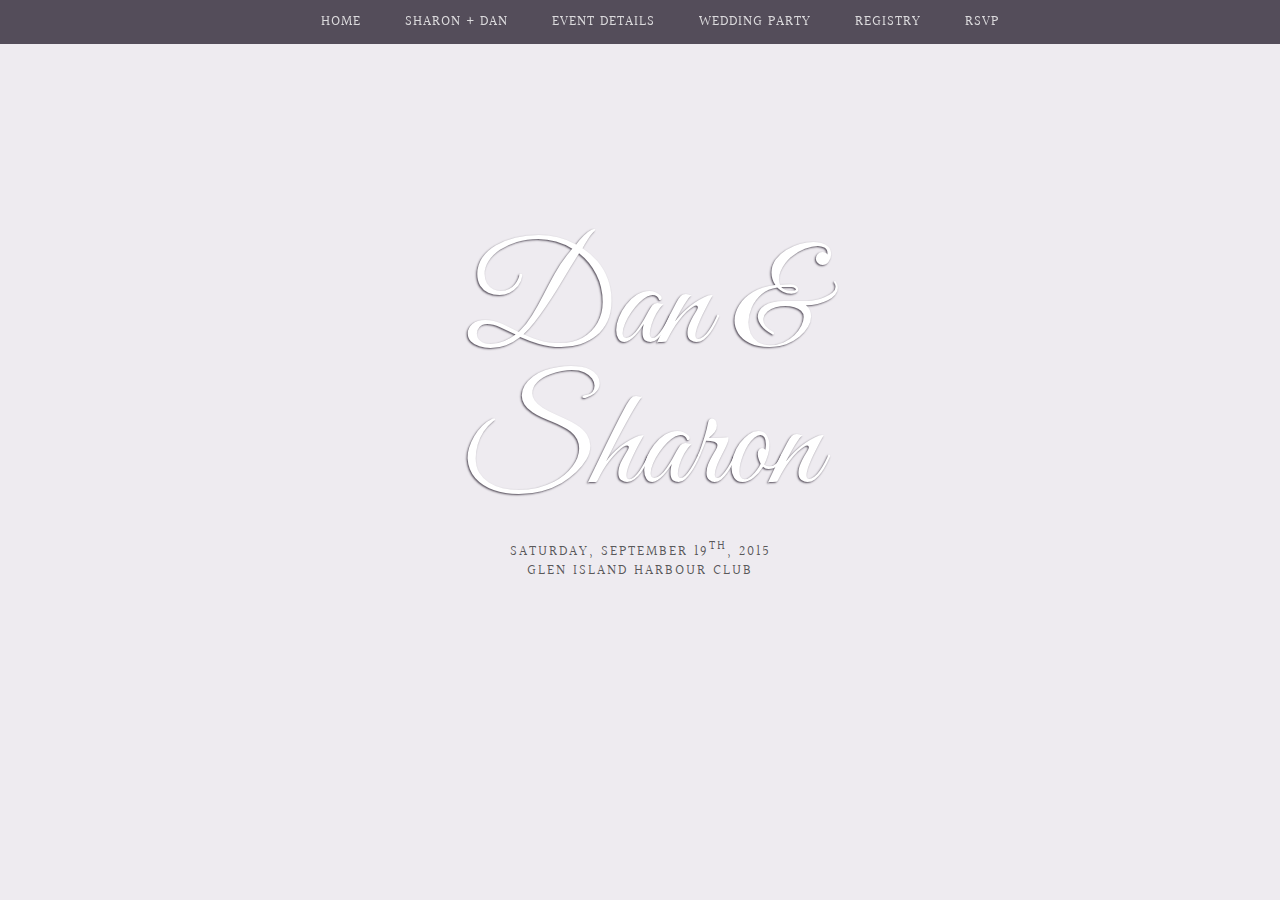
==== party.html @ 9aa35ddc "Merging info and venue" ====
<!DOCTYPE html>
<html>
<head>
  <title>Dan and Sharon</title>
  <link href='http://fonts.googleapis.com/css?family=Great+Vibes' rel='stylesheet' type='text/css'>
  <link href='http://fonts.googleapis.com/css?family=Rosarivo' rel='stylesheet' type='text/css'>
  <link href='http://fonts.googleapis.com/css?family=Halant:300,400' rel='stylesheet' type='text/css'>
  <link href="style.css" rel="stylesheet" type="text/css" />
</head>
<body> 
  <nav>
    <ul>
      <li><a href="index.html">Home</a></li>
      <li><a href="us.html">Sharon + Dan</a></li>
      <li><a href="wedding.html">Event Details</a></li>
      <li><a href="party.html">Wedding Party</a></li>
      <li><a href="registry.html">Registry</a></li>
      <li><a href="rsvp.html">RSVP</a></li>
    </ul>
  </nav>
  <div id="party" class="full-bg">
    <div class="content">
      <h1>Dan & Sharon</h1>
      <h3>Saturday, September 19<sup>th</sup>, 2015</h3>
      <h3>Glen Island Harbour Club</h3>
    </div>
  </div>
</body>
</html>
---- style.css ----
body {
  background-color: #eeebf0;
  margin: 0;
  color: rgb(255, 255, 255);
}
a {
  color: inherit;
}

/************************ NAV ************************/
nav {
  position: fixed;
  top: 0;
  left: 0;
  right: 0;
  height: 44px;
  background-color: rgba(18, 10, 26, 0.7);
  z-index: 1;
  text-align: center;
}
ul {
  margin: 0;
}
li {
  display: inline-block;
  list-style-type: none;
}
li a {
  display: block;
  color: rgba(255, 255, 255, 0.8);
  text-decoration: none;
  text-transform: uppercase;
  font: 14px/16px 'Halant', serif;
  letter-spacing: 1px;
  padding: 14px 20px;
  margin: 0;
}
li a:hover {
  background-color: rgba(18, 10, 26, 0.9);
}


/************************ HEADERS ************************/
h1 {
  font: 140px/140px 'Great Vibes', script;
  text-align: center;
  padding: 30px 0 0;
  margin: 150px 0 20px;
  text-shadow: -1px 1px 2px rgba(18, 10, 26, 0.7);
}
h2 {
  color: rgba(255, 255, 255, 0.8);
  font: 60px/60px 'Great Vibes', script;
  margin-bottom: 10px;
  margin-left: -25px;
}
h3 {
  color: rgba(0, 0, 0, 0.65);
  text-transform: uppercase;
  font: 14px/14px 'Halant', serif;
  letter-spacing: 2px;
  text-align: center;
  margin: 5px;
}


/************************ CONTENT ************************/
.main {
  position: relative;
}
.content {
  position: relative;
  width: 680px;
  margin: 0 auto;
  padding-top: 60px;
  text-align: center;
}
.white-card {
  background-color: rgba(255, 255, 255, 0.8);
  overflow: auto;
}
.left {
  text-align: left;
  margin-top: 20px;
  margin-bottom: 100px;
  float: left;
  width: 45%;
}
.right {
  text-align: left;
  margin-top: 20px;
  float: right;
  width: 45%;
}
p {
  color: rgba(255, 255, 255, 0.85);
  text-transform: uppercase;
  font: 14px/16px 'Halant', serif;
  letter-spacing: 1px;
  margin-top: 10px;
}
p:first-child {
  margin-top: 0;
}
.schedule {
  color: rgba(255, 255, 255, 0.85);
  text-transform: uppercase;
  font: 14px/18px 'Halant', serif;
  display: table;
}
.schedule-time {
  display: table-cell;
  width: 100px;
}
.schedule-desc {
  display: table-cell;
}

/************************ BGS ************************/
.full-bg {
  background-position: bottom;
  background-size: cover;
  background-repeat: no-repeat;
  position: absolute;
  top: 0;
  left: 0;
  bottom: 0;
  right: 0;
}
.full-bg:before {
  content: '';
  position: absolute;
  top: 0;
  right: 0;
  left: 0;
  bottom: 0;
}
#intro {
  background-image: url('images/P00560_1186.jpg');
}
#intro:before {
  background-color: rgba(0, 0, 0, 0.1);
}
#venue {
  background-image: url('images/gihc-edited.jpg');
}
#venue:before {
  background-color: rgba(0, 0, 0, 0.2);
}
img {
  opacity: 0.8;
  box-shadow: -1px 2px 8px rgba(0, 0, 0, 0.6);
  width: 80%;
  margin: 0 auto;
}



/************************ BTNS ************************/
.rsvp {
  background: transparent;
  border: 1px solid rgba(255, 255, 255, 0.8);
  text-transform: uppercase;
  margin-top: 30px;
  font: 20px/20px 'Halant', serif;
  font-weight: 300;
  letter-spacing: 3px;
  color: rgb(255, 255, 255);
  padding: 15px 20px;
  cursor: pointer;
}


/************************ RESPONSIVE ************************/
@media all and (max-width: 800px) {
  #intro {
    background-position: right;
  }
  .main-sidebar {
    left: 50%;
    margin-left: -250px;
  }
}
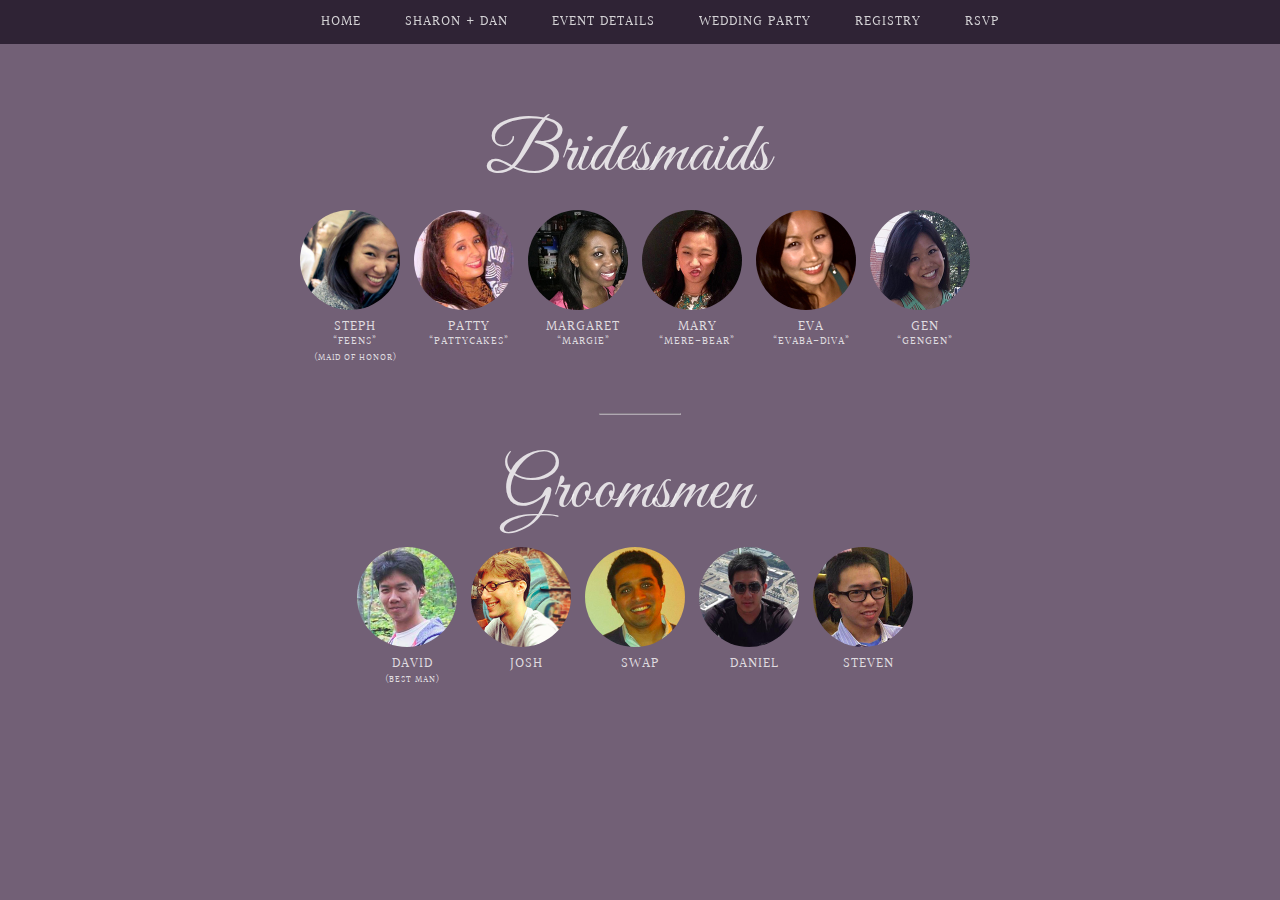
==== commit 47a5550e: "Wedding party" ====
--- a/party.html
+++ b/party.html
@@ -20,9 +20,107 @@
   </nav>
   <div id="party" class="full-bg">
     <div class="content">
-      <h1>Dan & Sharon</h1>
-      <h3>Saturday, September 19<sup>th</sup>, 2015</h3>
-      <h3>Glen Island Harbour Club</h3>
+      <h2 class="party-header">Bridesmaids</h2>
+      <div class="partier-wrapper">
+        <div class="partier">
+          <img src="images/party/steph.jpg">
+        </div>
+        <div class="partier-name">
+          Steph<br>
+          <span class="nickname">&ldquo;Feens&rdquo;</span><br>
+          <small>(Maid of Honor)</small>
+        </div>
+      </div>
+      <div class="partier-wrapper">
+        <div class="partier">
+          <img src="images/party/patty.jpg">
+        </div>
+        <div class="partier-name">
+          Patty<br>
+          <span class="nickname">&ldquo;Pattycakes&rdquo;</span>
+        </div>
+      </div>
+      <div class="partier-wrapper">
+        <div class="partier">
+          <img src="images/party/margaret.JPG">
+        </div>
+        <div class="partier-name">
+          Margaret<br>
+          <span class="nickname">&ldquo;Margie&rdquo;</span>
+        </div>
+      </div>
+      <div class="partier-wrapper">
+        <div class="partier">
+          <img src="images/party/mary.JPG">
+        </div>
+        <div class="partier-name">
+          Mary<br>
+          <span class="nickname">&ldquo;Mere-bear&rdquo;</span>
+        </div>
+      </div>
+      <div class="partier-wrapper">
+        <div class="partier">
+          <img src="images/party/eva.JPG">
+        </div>
+        <div class="partier-name">
+          Eva<br>
+          <span class="nickname">&ldquo;Evaba-diva&rdquo;</span>
+        </div>
+      </div>
+      <div class="partier-wrapper">
+        <div class="partier">
+          <img src="images/party/gen.JPG">
+        </div>
+        <div class="partier-name">
+          Gen<br>
+         <span class="nickname"> &ldquo;GenGen&rdquo;</span>
+        </div>
+      </div>
+
+      <hr>
+      
+      <h2 class="party-header">Groomsmen</h2>
+      <div class="partier-wrapper">
+        <div class="partier">
+          <img src="images/party/david.png">
+        </div>
+        <div class="partier-name">
+          David<br>
+          <small>(Best Man)</small>
+        </div>
+      </div>
+      <div class="partier-wrapper">
+        <div class="partier">
+          <img src="images/party/josh.png">
+        </div>
+        <div class="partier-name">
+          Josh
+        </div>
+      </div>
+      <div class="partier-wrapper">
+        <div class="partier">
+          <img src="images/party/swap.png">
+        </div>
+        <div class="partier-name">
+          Swap
+        </div>
+      </div>
+      <div class="partier-wrapper">
+        <div class="partier">
+          <img src="images/party/daniel.png">
+        </div>
+        <div class="partier-name">
+          Daniel
+        </div>
+      </div>
+      <div class="partier-wrapper">
+        <div class="partier">
+          <img src="images/party/steven.jpg">
+        </div>
+        <div class="partier-name">
+          Steven
+        </div>
+      </div>
     </div>
   </div>
 </body>
--- a/style.css
+++ b/style.css
@@ -54,6 +54,11 @@
   margin-bottom: 10px;
   margin-left: -25px;
 }
+.party-header {
+  font-size: 70px;
+  line-height: 72px;
+  margin-bottom: 20px;
+}
 h3 {
   color: rgba(0, 0, 0, 0.65);
   text-transform: uppercase;
@@ -61,6 +66,14 @@
   letter-spacing: 2px;
   text-align: center;
   margin: 5px;
+}
+hr {
+  width: 80px;
+  opacity: 0.5;
+  margin: 40px auto;
+}
+hr + .party-header {
+  margin-top: 40px;
 }
 
 
@@ -81,16 +94,30 @@
 }
 .left {
   text-align: left;
-  margin-top: 20px;
+  margin-top: 10px;
+  margin-left: 10px;
   margin-bottom: 100px;
   float: left;
-  width: 45%;
+  width: 35%;
 }
 .right {
   text-align: left;
-  margin-top: 20px;
+  margin-top: 10px;
+  margin-right: -45px;
   float: right;
   width: 45%;
+}
+.half {
+  text-align: left;
+  width: 320px;
+  display: inline-block;
+  box-sizing: border-box;
+}
+.half:first-child {
+  padding-right: 10px;
+}
+.half-last-child {
+  padding-left: 10px;
 }
 p {
   color: rgba(255, 255, 255, 0.85);
@@ -110,10 +137,39 @@
 }
 .schedule-time {
   display: table-cell;
-  width: 100px;
+  width: 80px;
 }
 .schedule-desc {
   display: table-cell;
+}
+.partier-wrapper {
+  display: inline-block;
+  vertical-align: top;
+  width: 110px;
+}
+.partier {
+  width: 100px;
+  height: 100px;
+  overflow: hidden;
+  border-radius: 100%;
+}
+.partier img {
+  width: 100px;
+}
+.partier-name {
+  color: rgba(255, 255, 255, 0.8);
+  text-transform: uppercase;
+  font: 14px/14px 'Halant', serif;
+  letter-spacing: 1px;
+  text-align: center;
+  margin: 10px;
+}
+.partier-name small {
+  font-size: 9px;
+  line-height: 9px;
+}
+.partier-name .nickname {
+  font-size: 11px;
 }
 
 /************************ BGS ************************/
@@ -147,11 +203,8 @@
 #venue:before {
   background-color: rgba(0, 0, 0, 0.2);
 }
-img {
-  opacity: 0.8;
-  box-shadow: -1px 2px 8px rgba(0, 0, 0, 0.6);
-  width: 80%;
-  margin: 0 auto;
+#party {
+  background-color: #726076;
 }
 
 
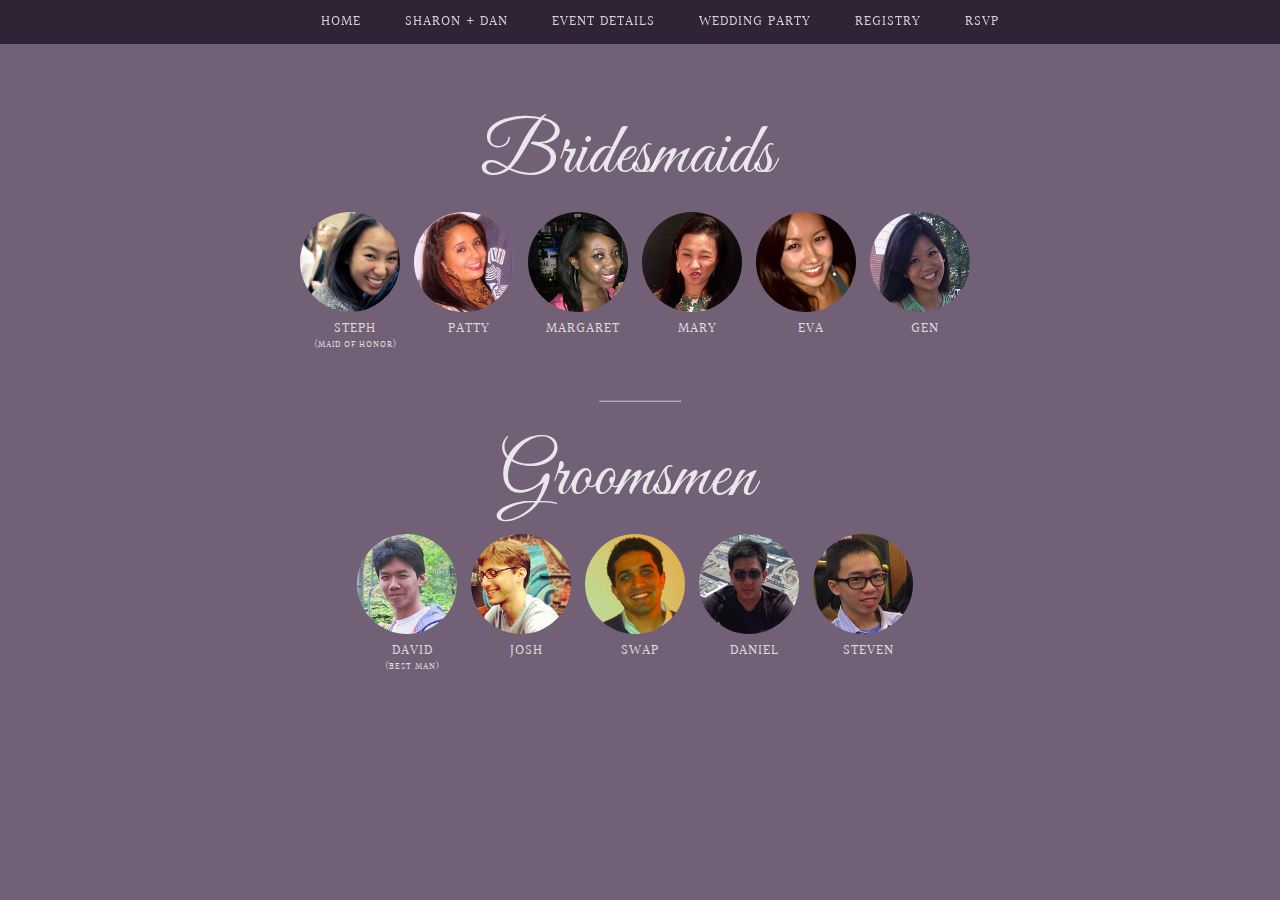
==== commit 118d3e0a: "Registry" ====
--- a/party.html
+++ b/party.html
@@ -27,7 +27,6 @@
         </div>
         <div class="partier-name">
           Steph<br>
-          <span class="nickname">&ldquo;Feens&rdquo;</span><br>
           <small>(Maid of Honor)</small>
         </div>
       </div>
@@ -36,8 +35,7 @@
           <img src="images/party/patty.jpg">
         </div>
         <div class="partier-name">
-          Patty<br>
-          <span class="nickname">&ldquo;Pattycakes&rdquo;</span>
+          Patty
         </div>
       </div>
       <div class="partier-wrapper">
@@ -45,8 +43,7 @@
           <img src="images/party/margaret.JPG">
         </div>
         <div class="partier-name">
-          Margaret<br>
-          <span class="nickname">&ldquo;Margie&rdquo;</span>
+          Margaret
         </div>
       </div>
       <div class="partier-wrapper">
@@ -54,8 +51,7 @@
           <img src="images/party/mary.JPG">
         </div>
         <div class="partier-name">
-          Mary<br>
-          <span class="nickname">&ldquo;Mere-bear&rdquo;</span>
+          Mary
         </div>
       </div>
       <div class="partier-wrapper">
@@ -63,8 +59,7 @@
           <img src="images/party/eva.JPG">
         </div>
         <div class="partier-name">
-          Eva<br>
-          <span class="nickname">&ldquo;Evaba-diva&rdquo;</span>
+          Eva
         </div>
       </div>
       <div class="partier-wrapper">
@@ -72,13 +67,12 @@
           <img src="images/party/gen.JPG">
         </div>
         <div class="partier-name">
-          Gen<br>
-         <span class="nickname"> &ldquo;GenGen&rdquo;</span>
+          Gen
         </div>
       </div>
 
       <hr>
-      
+
       <h2 class="party-header">Groomsmen</h2>
       <div class="partier-wrapper">
         <div class="partier">
--- a/style.css
+++ b/style.css
@@ -55,7 +55,8 @@
   margin-left: -25px;
 }
 .party-header {
-  font-size: 70px;
+  color: rgba(255, 255, 255, 0.85);
+  font-size: 72px;
   line-height: 72px;
   margin-bottom: 20px;
 }
@@ -170,6 +171,12 @@
 }
 .partier-name .nickname {
   font-size: 11px;
+}
+.registry-text {
+  color: rgba(255, 255, 255, 0.8);
+  margin-top: 300px;
+  font: 20px/26px 'Halant', serif;
+  text-shadow: 0 0 20px rgba(0, 0, 0, 0.8);
 }
 
 /************************ BGS ************************/
@@ -206,23 +213,32 @@
 #party {
   background-color: #726076;
 }
-
+#registry {
+  background-image: url('images/bali.jpg');
+}
+#registry:before {
+  background-color: rgba(0, 0, 0, 0.35);
+}
 
 
 /************************ BTNS ************************/
-.rsvp {
-  background: transparent;
-  border: 1px solid rgba(255, 255, 255, 0.8);
-  text-transform: uppercase;
-  margin-top: 30px;
-  font: 20px/20px 'Halant', serif;
+button {
+  display: block;
+  background: rgba(255, 255, 255, 0.8);
+  border: 0;
+  text-transform: uppercase;
+  margin: 30px auto 20px;
+  font: 18px/18px 'Halant', serif;
   font-weight: 300;
   letter-spacing: 3px;
-  color: rgb(255, 255, 255);
-  padding: 15px 20px;
+  color: rgba(0, 0, 0, 0.8);
+  padding: 15px 25px;
   cursor: pointer;
 }
-
+button:hover {
+  background-color: rgba(0, 0, 0, 0.6);
+  color: rgba(255, 255, 255, 0.6);
+}
 
 /************************ RESPONSIVE ************************/
 @media all and (max-width: 800px) {
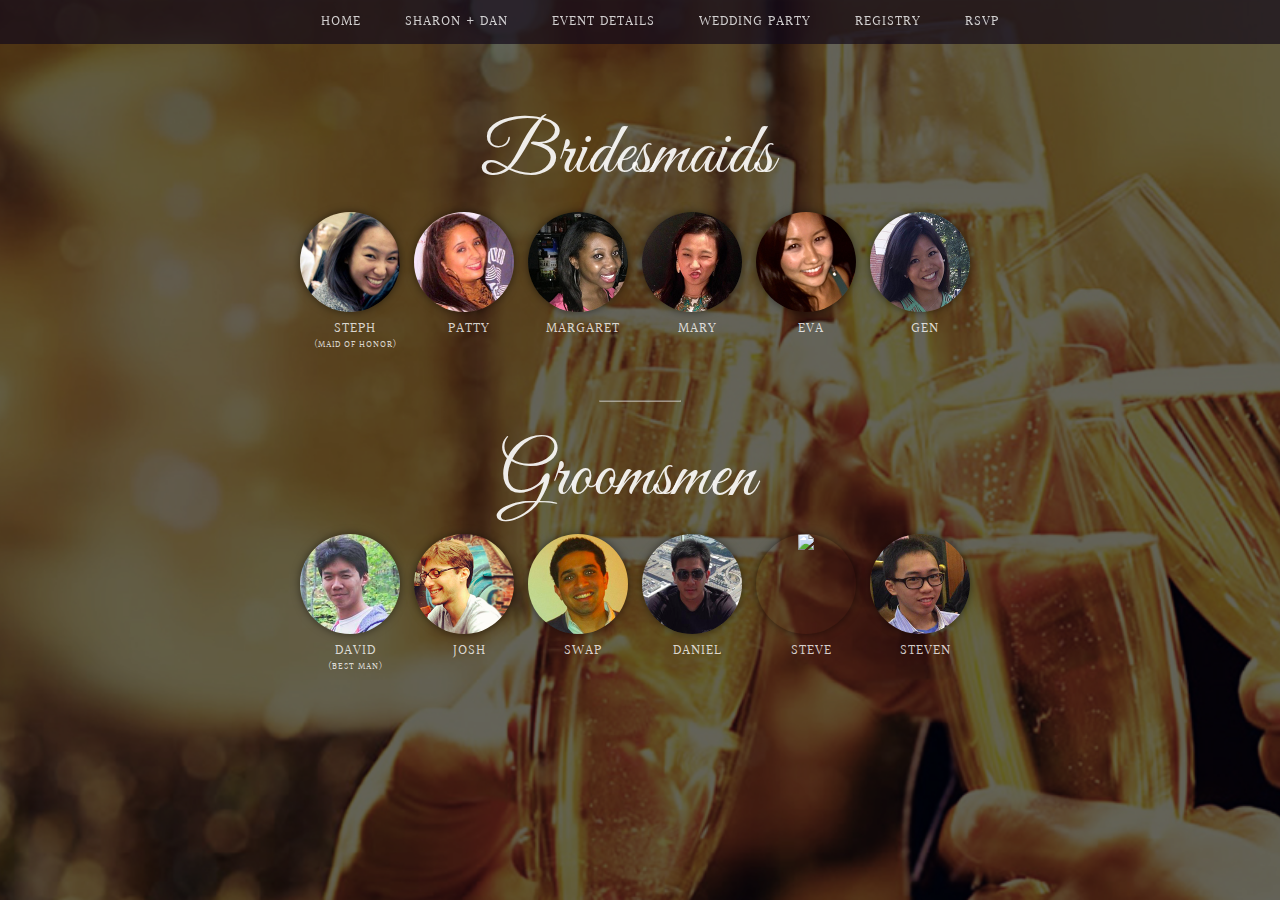
==== commit bc0627f7: "Less blurry champagne" ====
--- a/party.html
+++ b/party.html
@@ -109,6 +109,14 @@
       </div>
       <div class="partier-wrapper">
         <div class="partier">
+          <img src="images/party/steve.jpg">
+        </div>
+        <div class="partier-name">
+          Steve
+        </div>
+      </div>
+      <div class="partier-wrapper">
+        <div class="partier">
           <img src="images/party/steven.jpg">
         </div>
         <div class="partier-name">
--- a/style.css
+++ b/style.css
@@ -55,7 +55,7 @@
   margin-left: -25px;
 }
 .party-header {
-  color: rgba(255, 255, 255, 0.85);
+  color: rgba(255, 255, 255, 0.9);
   font-size: 72px;
   line-height: 72px;
   margin-bottom: 20px;
@@ -153,6 +153,7 @@
   height: 100px;
   overflow: hidden;
   border-radius: 100%;
+  box-shadow: 0 0 8px rgba(0, 0, 0, 0.5);
 }
 .partier img {
   width: 100px;
@@ -178,6 +179,14 @@
   font: 20px/26px 'Halant', serif;
   text-shadow: 0 0 20px rgba(0, 0, 0, 0.8);
 }
+#images {
+  position: relative;
+}
+#images img {
+  width: 49%;
+  margin: 0;
+}
+
 
 /************************ BGS ************************/
 .full-bg {
@@ -211,7 +220,12 @@
   background-color: rgba(0, 0, 0, 0.2);
 }
 #party {
+  background-image: url('images/toast2.jpg');
   background-color: #726076;
+  background-position: top;
+}
+#party:before {
+  background-color: rgba(0, 0, 0, 0.6);
 }
 #registry {
   background-image: url('images/bali.jpg');
@@ -233,12 +247,9 @@
   letter-spacing: 3px;
   color: rgba(0, 0, 0, 0.8);
   padding: 15px 25px;
-  cursor: pointer;
-}
-button:hover {
-  background-color: rgba(0, 0, 0, 0.6);
-  color: rgba(255, 255, 255, 0.6);
-}
+  pointer-events: none;
+}
+
 
 /************************ RESPONSIVE ************************/
 @media all and (max-width: 800px) {
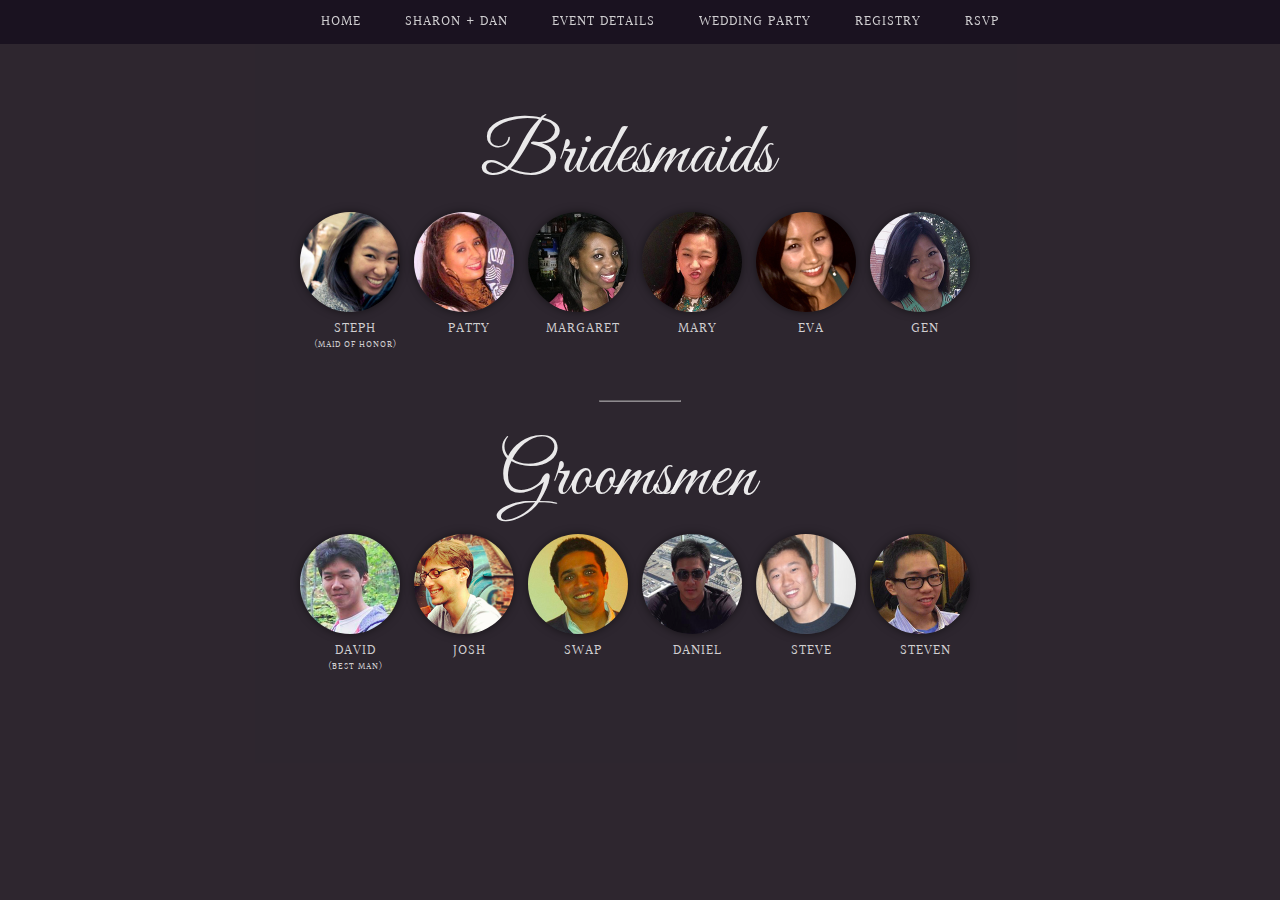
==== commit 99a35921: "Lightbox" ====
--- a/party.html
+++ b/party.html
@@ -5,7 +5,7 @@
   <link href='http://fonts.googleapis.com/css?family=Great+Vibes' rel='stylesheet' type='text/css'>
   <link href='http://fonts.googleapis.com/css?family=Rosarivo' rel='stylesheet' type='text/css'>
   <link href='http://fonts.googleapis.com/css?family=Halant:300,400' rel='stylesheet' type='text/css'>
-  <link href="style.css" rel="stylesheet" type="text/css" />
+  <link href="css/style.css" rel="stylesheet" type="text/css" />
 </head>
 <body> 
   <nav>
--- a/css/style.css
+++ b/css/style.css
@@ -0,0 +1,266 @@
+body {
+  background-color: #eeebf0;
+  margin: 0;
+  color: rgb(255, 255, 255);
+}
+a {
+  color: inherit;
+}
+
+/************************ NAV ************************/
+nav {
+  position: fixed;
+  top: 0;
+  left: 0;
+  right: 0;
+  height: 44px;
+  background-color: rgba(18, 10, 26, 0.7);
+  z-index: 1;
+  text-align: center;
+}
+ul {
+  margin: 0;
+}
+li {
+  display: inline-block;
+  list-style-type: none;
+}
+li a {
+  display: block;
+  color: rgba(255, 255, 255, 0.8);
+  text-decoration: none;
+  text-transform: uppercase;
+  font: 14px/16px 'Halant', serif;
+  letter-spacing: 1px;
+  padding: 14px 20px;
+  margin: 0;
+}
+li a:hover {
+  background-color: rgba(18, 10, 26, 0.9);
+}
+
+
+/************************ HEADERS ************************/
+h1 {
+  font: 140px/140px 'Great Vibes', script;
+  text-align: center;
+  padding: 30px 0 0;
+  margin: 150px 0 20px;
+  text-shadow: -1px 1px 2px rgba(18, 10, 26, 0.7);
+}
+h2 {
+  color: rgba(255, 255, 255, 0.8);
+  font: 60px/60px 'Great Vibes', script;
+  margin-bottom: 10px;
+  margin-left: -25px;
+}
+.party-header {
+  color: rgba(255, 255, 255, 0.9);
+  font-size: 72px;
+  line-height: 72px;
+  margin-bottom: 20px;
+}
+h3 {
+  color: rgba(0, 0, 0, 0.65);
+  text-transform: uppercase;
+  font: 14px/14px 'Halant', serif;
+  letter-spacing: 2px;
+  text-align: center;
+  margin: 5px;
+}
+hr {
+  width: 80px;
+  opacity: 0.5;
+  margin: 40px auto;
+}
+hr + .party-header {
+  margin-top: 40px;
+}
+
+
+/************************ CONTENT ************************/
+.main {
+  position: relative;
+}
+.content {
+  position: relative;
+  width: 680px;
+  margin: 0 auto;
+  padding-top: 60px;
+  text-align: center;
+}
+.white-card {
+  background-color: rgba(255, 255, 255, 0.8);
+  overflow: auto;
+}
+.left {
+  text-align: left;
+  margin-top: 10px;
+  margin-left: 10px;
+  margin-bottom: 100px;
+  float: left;
+  width: 35%;
+}
+.right {
+  text-align: left;
+  margin-top: 10px;
+  margin-right: -45px;
+  float: right;
+  width: 45%;
+}
+.half {
+  text-align: left;
+  width: 320px;
+  display: inline-block;
+  box-sizing: border-box;
+}
+.half:first-child {
+  padding-right: 10px;
+}
+.half-last-child {
+  padding-left: 10px;
+}
+p {
+  color: rgba(255, 255, 255, 0.85);
+  text-transform: uppercase;
+  font: 14px/16px 'Halant', serif;
+  letter-spacing: 1px;
+  margin-top: 10px;
+}
+p:first-child {
+  margin-top: 0;
+}
+.schedule {
+  color: rgba(255, 255, 255, 0.85);
+  text-transform: uppercase;
+  font: 14px/18px 'Halant', serif;
+  display: table;
+}
+.schedule-time {
+  display: table-cell;
+  width: 80px;
+}
+.schedule-desc {
+  display: table-cell;
+}
+.partier-wrapper {
+  display: inline-block;
+  vertical-align: top;
+  width: 110px;
+}
+.partier {
+  width: 100px;
+  height: 100px;
+  overflow: hidden;
+  border-radius: 100%;
+  box-shadow: 0 0 8px rgba(0, 0, 0, 0.5);
+}
+.partier img {
+  width: 100px;
+}
+.partier-name {
+  color: rgba(255, 255, 255, 0.8);
+  text-transform: uppercase;
+  font: 14px/14px 'Halant', serif;
+  letter-spacing: 1px;
+  text-align: center;
+  margin: 10px;
+}
+.partier-name small {
+  font-size: 9px;
+  line-height: 9px;
+}
+.partier-name .nickname {
+  font-size: 11px;
+}
+.registry-text {
+  color: rgba(255, 255, 255, 0.8);
+  margin-top: 300px;
+  font: 20px/26px 'Halant', serif;
+  text-shadow: 0 0 20px rgba(0, 0, 0, 0.8);
+}
+#images {
+  position: relative;
+  top: 48px;
+  margin: 0;
+  text-align: center;
+}
+#images img {
+  width: 33%;
+  margin: 0;
+}
+
+
+/************************ BGS ************************/
+.full-bg {
+  background-position: bottom;
+  background-size: cover;
+  background-repeat: no-repeat;
+  position: absolute;
+  top: 0;
+  left: 0;
+  bottom: 0;
+  right: 0;
+}
+.full-bg:before {
+  content: '';
+  position: absolute;
+  top: 0;
+  right: 0;
+  left: 0;
+  bottom: 0;
+}
+#intro {
+  background-image: url('images/P00560_1186.jpg');
+}
+#intro:before {
+  background-color: rgba(0, 0, 0, 0.1);
+}
+#venue {
+  background-image: url('images/gihc-edited.jpg');
+}
+#venue:before {
+  background-color: rgba(0, 0, 0, 0.2);
+}
+#party {
+  background-image: url('images/toast2.jpg');
+  background-color: #726076;
+  background-position: top;
+}
+#party:before {
+  background-color: rgba(0, 0, 0, 0.6);
+}
+#registry {
+  background-image: url('images/bali.jpg');
+}
+#registry:before {
+  background-color: rgba(0, 0, 0, 0.35);
+}
+
+
+/************************ BTNS ************************/
+button {
+  display: block;
+  background: rgba(255, 255, 255, 0.8);
+  border: 0;
+  text-transform: uppercase;
+  margin: 30px auto 20px;
+  font: 18px/18px 'Halant', serif;
+  font-weight: 300;
+  letter-spacing: 3px;
+  color: rgba(0, 0, 0, 0.8);
+  padding: 15px 25px;
+  pointer-events: none;
+}
+
+
+/************************ RESPONSIVE ************************/
+@media all and (max-width: 800px) {
+  #intro {
+    background-position: right;
+  }
+  .main-sidebar {
+    left: 50%;
+    margin-left: -250px;
+  }
+}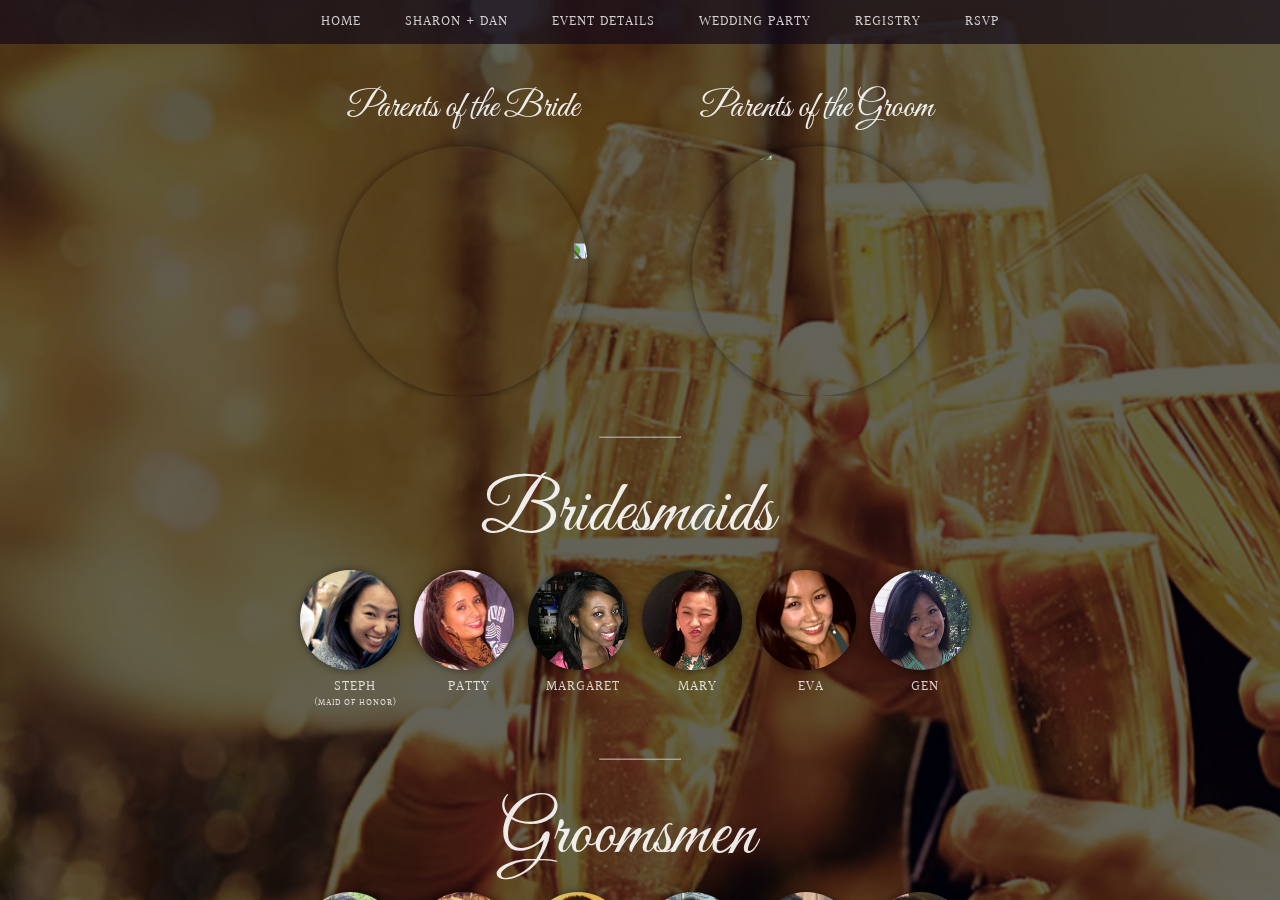
==== commit 622356b8: "Parents and rsvp form" ====
--- a/party.html
+++ b/party.html
@@ -20,6 +20,27 @@
   </nav>
   <div id="party" class="full-bg">
     <div class="content">
+      <div class="party-parents">
+        <div class="left">
+          <h2 class="party-header">Parents of the Bride</h2>
+          <div class="partier-wrapper">
+            <div class="partier rotate-90">
+              <img class="bri" src="images/party/brirents.jpeg">
+            </div>
+          </div>
+        </div>
+
+        <div class="right">
+          <h2 class="party-header">Parents of the Groom</h2>
+          <div class="partier-wrapper">
+            <div class="partier">
+              <img class="gro" src="images/party/grorents.jpeg">
+            </div>
+          </div>
+        </div>
+      </div>
+
+      <hr>
       <h2 class="party-header">Bridesmaids</h2>
       <div class="partier-wrapper">
         <div class="partier">
--- a/css/style.css
+++ b/css/style.css
@@ -60,7 +60,8 @@
   line-height: 72px;
   margin-bottom: 20px;
 }
-h3 {
+h3,
+.countdown {
   color: rgba(0, 0, 0, 0.65);
   text-transform: uppercase;
   font: 14px/14px 'Halant', serif;
@@ -79,6 +80,16 @@
 
 
 /************************ CONTENT ************************/
+.countdown {
+  padding-top: 15px;
+}
+.countdown:before {
+  content: "";
+  display: inline-block;
+  border-top: 1px solid rgba(0, 0, 0, 0.45);
+  width: 50px;
+  padding-bottom: 15px;
+}
 .main {
   position: relative;
 }
@@ -91,6 +102,9 @@
 }
 .white-card {
   background-color: rgba(255, 255, 255, 0.8);
+  overflow: auto;
+}
+.floatWrapper {
   overflow: auto;
 }
 .left {
@@ -113,6 +127,7 @@
   width: 320px;
   display: inline-block;
   box-sizing: border-box;
+  overflow: auto;
 }
 .half:first-child {
   padding-right: 10px;
@@ -129,6 +144,16 @@
 }
 p:first-child {
   margin-top: 0;
+}
+.full {
+  clear: both;
+  text-align: left;
+}
+.full > .no-transform {
+  text-transform: none;
+}
+.lodging{
+  padding-bottom: 80px;
 }
 .schedule {
   color: rgba(255, 255, 255, 0.85);
@@ -158,6 +183,39 @@
 .partier img {
   width: 100px;
 }
+.party-parents {
+  overflow: hidden;
+}
+.party-parents .left,
+.party-parents .right {
+  width: 48%;
+  text-align: center;
+  margin: 0;
+}
+.party-parents .party-header {
+  font-size: 36px;
+  line-height: 36px;
+  margin-bottom: 20px;
+  margin-left: 0;
+}
+.party-parents .partier-wrapper {
+  width: 250px;
+}
+.party-parents .partier {
+  width: 250px;
+  height: 250px;
+}
+.party-parents img {
+  width: 500px;
+}
+img.gro {
+  margin-top: -100px;
+  margin-left: -105px;
+}
+img.bri {
+  margin-left: -40px;
+  margin-top: -80px;
+}
 .partier-name {
   color: rgba(255, 255, 255, 0.8);
   text-transform: uppercase;
@@ -185,9 +243,20 @@
   margin: 0;
   text-align: center;
 }
+#images .img-wrapper {
+  display: inline-block;
+  width: 33%;
+  margin: 0;
+  height: 190px;
+  overflow: hidden;
+
+}
 #images img {
-  width: 33%;
-  margin: 0;
+  width: 100%;
+  margin-top: -20px;
+}
+.rotate-90 {
+  transform: rotate(90deg);
 }
 
 
@@ -211,27 +280,34 @@
   bottom: 0;
 }
 #intro {
-  background-image: url('images/P00560_1186.jpg');
+  background-image: url('../images/P00560_1186.jpg');
 }
 #intro:before {
   background-color: rgba(0, 0, 0, 0.1);
 }
 #venue {
-  background-image: url('images/gihc-edited.jpg');
+  background-image: url('../images/gihc-edited.jpg');
+  position: fixed;
+  overflow: auto;
 }
 #venue:before {
-  background-color: rgba(0, 0, 0, 0.2);
+  background-color: rgba(0, 0, 0, 0.65);
+  position: fixed;
 }
 #party {
-  background-image: url('images/toast2.jpg');
-  background-color: #726076;
-  background-position: top;
+  background-image: url('../images/toast2.jpg');
+  position: fixed;
+  overflow: auto;
 }
 #party:before {
   background-color: rgba(0, 0, 0, 0.6);
+  position: fixed;
+}
+#party .content {
+  padding-bottom: 80px;
 }
 #registry {
-  background-image: url('images/bali.jpg');
+  background-image: url('../images/bali.jpg');
 }
 #registry:before {
   background-color: rgba(0, 0, 0, 0.35);
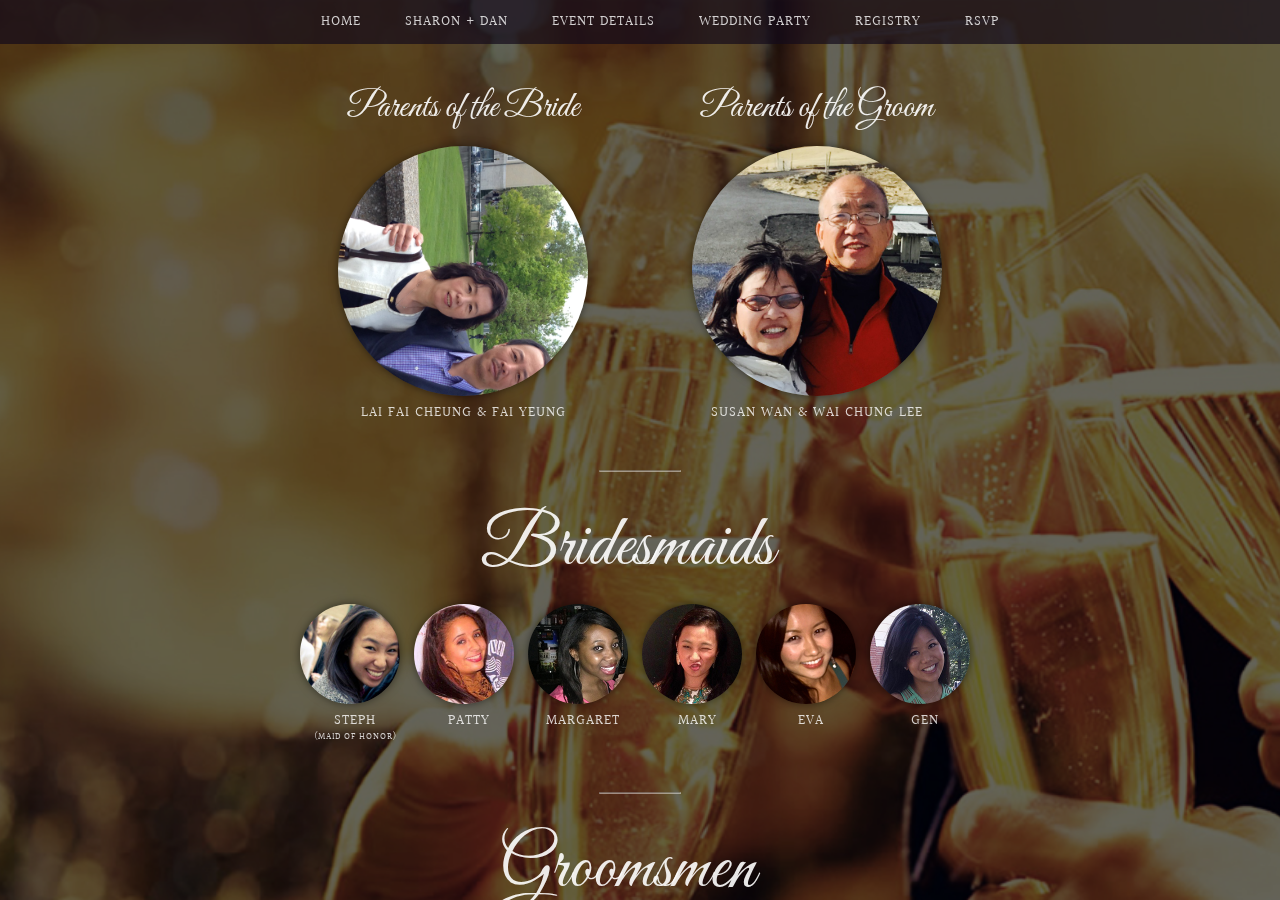
==== commit 429b33bc: "Add names" ====
--- a/party.html
+++ b/party.html
@@ -27,6 +27,9 @@
             <div class="partier rotate-90">
               <img class="bri" src="images/party/brirents.jpeg">
             </div>
+            <div class="partier-name">
+              Lai Fai Cheung & Fai Yeung
+            </div>
           </div>
         </div>
 
@@ -35,6 +38,9 @@
           <div class="partier-wrapper">
             <div class="partier">
               <img class="gro" src="images/party/grorents.jpeg">
+            </div>
+            <div class="partier-name">
+              Susan Wan & Wai Chung Lee
             </div>
           </div>
         </div>
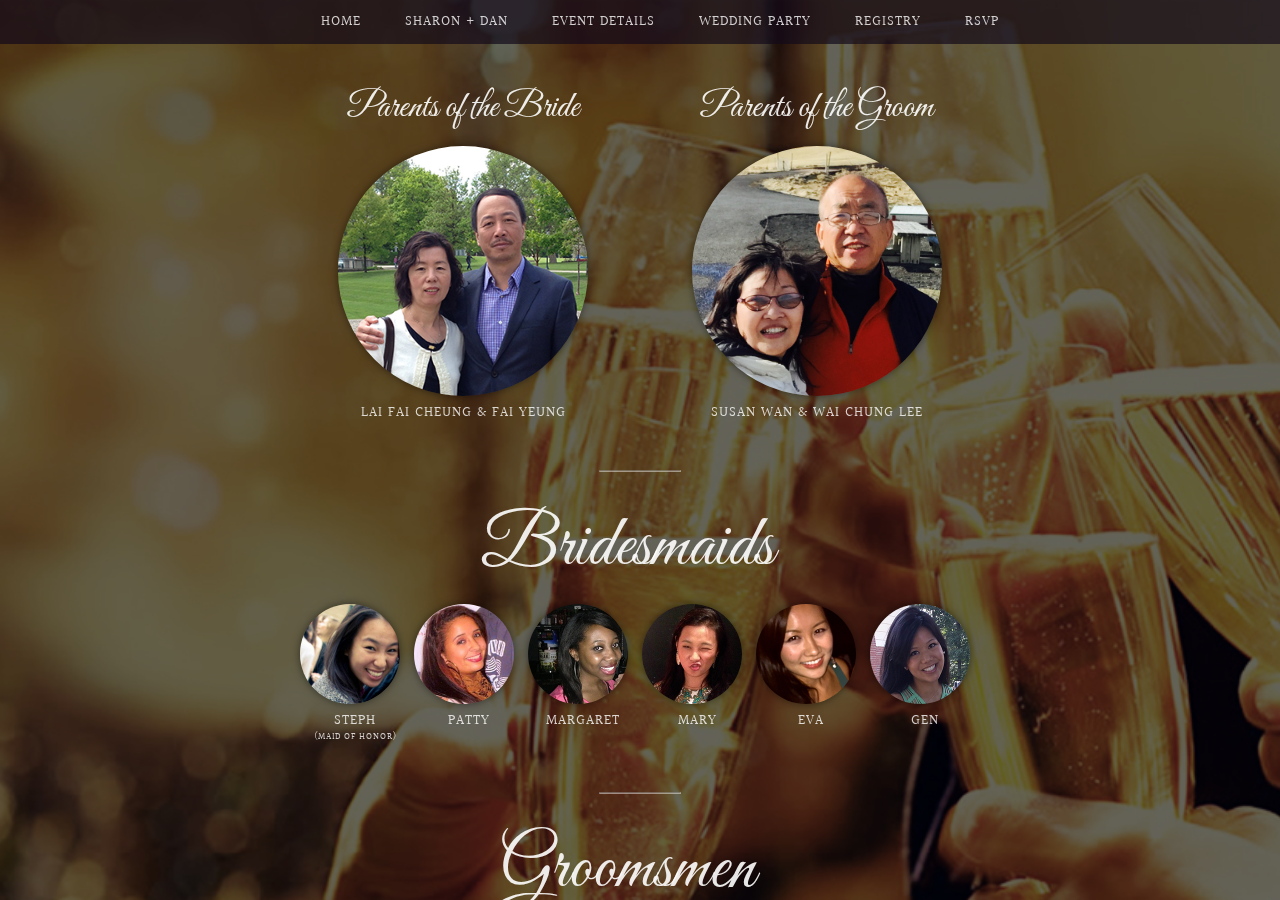
==== commit 7c25c7b2: "Fix picture" ====
--- a/party.html
+++ b/party.html
@@ -24,7 +24,7 @@
         <div class="left">
           <h2 class="party-header">Parents of the Bride</h2>
           <div class="partier-wrapper">
-            <div class="partier rotate-90">
+            <div class="partier">
               <img class="bri" src="images/party/brirents.jpeg">
             </div>
             <div class="partier-name">
--- a/css/style.css
+++ b/css/style.css
@@ -213,8 +213,8 @@
   margin-left: -105px;
 }
 img.bri {
-  margin-left: -40px;
-  margin-top: -80px;
+  margin-left: -100px;
+  margin-top: -75px;
 }
 .partier-name {
   color: rgba(255, 255, 255, 0.8);
@@ -254,9 +254,6 @@
 #images img {
   width: 100%;
   margin-top: -20px;
-}
-.rotate-90 {
-  transform: rotate(90deg);
 }
 
 
